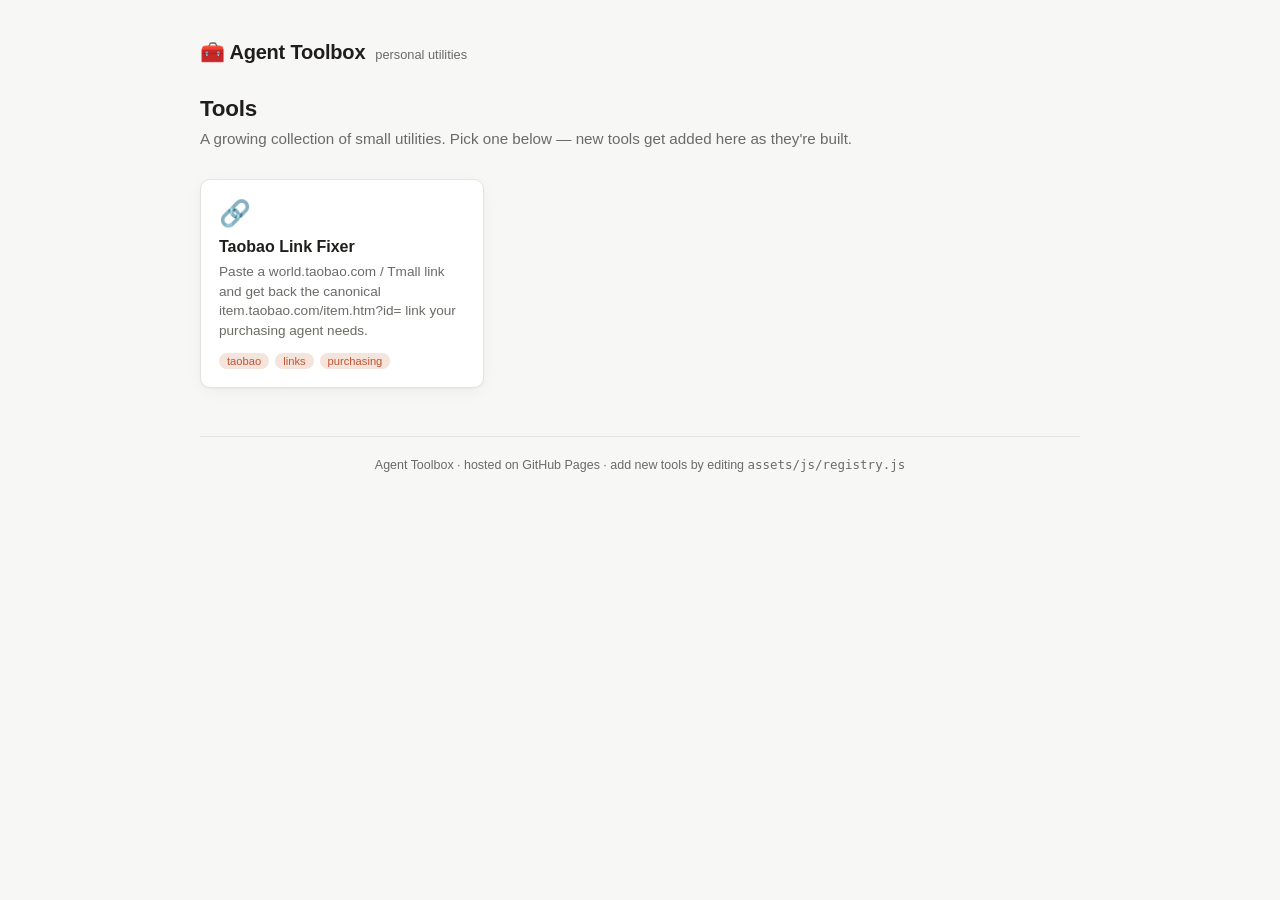
==== index.html @ f9c1779c "Add files via upload" ====
<!doctype html>
<html lang="en">
<head>
  <meta charset="UTF-8" />
  <meta name="viewport" content="width=device-width, initial-scale=1.0" />
  <title>Agent Toolbox</title>
  <link rel="stylesheet" href="assets/css/style.css" />
</head>
<body>
  <div class="wrap">
    <div class="top-nav">
      <div class="brand">
        <h1>🧰 Agent Toolbox</h1>
        <span class="tag">personal utilities</span>
      </div>
    </div>

    <h2 class="page-title">Tools</h2>
    <p class="page-sub">
      A growing collection of small utilities. Pick one below — new tools get added here as they're built.
    </p>

    <div id="tool-grid" class="tool-grid"></div>

    <footer class="page-footer">
      Agent Toolbox · hosted on GitHub Pages · add new tools by editing <code>assets/js/registry.js</code>
    </footer>
  </div>

  <script src="assets/js/registry.js"></script>
  <script>
    const grid = document.getElementById("tool-grid");

    if (!TOOLS.length) {
      grid.innerHTML = `<div class="empty-state card">No tools yet — add one to assets/js/registry.js</div>`;
    } else {
      grid.innerHTML = TOOLS.map(
        (tool) => `
        <a class="tool-card card" href="${tool.url}">
          <span class="icon">${tool.icon || "🧩"}</span>
          <h3>${tool.name}</h3>
          <p>${tool.description}</p>
          <div class="tags">
            ${(tool.tags || []).map((t) => `<span>${t}</span>`).join("")}
          </div>
        </a>`
      ).join("");
    }
  </script>
</body>
</html>
---- assets/css/style.css ----
/* Agent Toolbox — shared styles
   Add new tool pages by linking this stylesheet; no per-page CSS needed
   unless a tool has genuinely unique UI. */

:root {
  --bg: #f7f7f5;
  --surface: #ffffff;
  --surface-hover: #fbfbfa;
  --border: #e5e3de;
  --text: #1f1e1c;
  --text-muted: #6b6a66;
  --accent: #c2542f;
  --accent-hover: #a8451f;
  --accent-soft: #f4e4dc;
  --success: #2f6f4f;
  --success-soft: #e3efe8;
  --danger: #b3411f;
  --danger-soft: #f7e6e0;
  --radius: 10px;
  --shadow: 0 1px 2px rgba(20, 18, 14, 0.04), 0 4px 16px rgba(20, 18, 14, 0.04);
  --font: -apple-system, BlinkMacSystemFont, "Segoe UI", Inter, Roboto, Helvetica, Arial, sans-serif;
  --mono: ui-monospace, SFMono-Regular, "SF Mono", Menlo, Consolas, monospace;
}

@media (prefers-color-scheme: dark) {
  :root {
    --bg: #171614;
    --surface: #201f1c;
    --surface-hover: #262420;
    --border: #35332e;
    --text: #efeeea;
    --text-muted: #9c9a94;
    --accent: #e2814f;
    --accent-hover: #ee9463;
    --accent-soft: #3a2a20;
    --success: #6fbf94;
    --success-soft: #1d2f26;
    --danger: #e2814f;
    --danger-soft: #3a2318;
    --shadow: 0 1px 2px rgba(0, 0, 0, 0.2), 0 4px 16px rgba(0, 0, 0, 0.24);
  }
}

* { box-sizing: border-box; }

html, body {
  margin: 0;
  padding: 0;
  background: var(--bg);
  color: var(--text);
  font-family: var(--font);
}

body {
  min-height: 100vh;
  padding: 0 16px;
}

.wrap {
  max-width: 880px;
  margin: 0 auto;
  padding-block: 40px 64px;
}

.top-nav {
  display: flex;
  align-items: center;
  justify-content: space-between;
  gap: 12px;
  margin-bottom: 32px;
  flex-wrap: wrap;
}

.brand {
  display: flex;
  align-items: baseline;
  gap: 10px;
}

.brand h1 {
  font-size: 1.25rem;
  margin: 0;
  font-weight: 650;
  letter-spacing: -0.01em;
}

.brand .tag {
  font-size: 0.8rem;
  color: var(--text-muted);
}

a.back-link {
  color: var(--text-muted);
  text-decoration: none;
  font-size: 0.9rem;
  display: inline-flex;
  align-items: center;
  gap: 6px;
}

a.back-link:hover { color: var(--accent); }

h2.page-title {
  font-size: 1.4rem;
  margin: 0 0 6px;
  letter-spacing: -0.01em;
}

p.page-sub {
  color: var(--text-muted);
  margin: 0 0 28px;
  line-height: 1.5;
  font-size: 0.95rem;
}

.card {
  background: var(--surface);
  border: 1px solid var(--border);
  border-radius: var(--radius);
  box-shadow: var(--shadow);
}

.tool-grid {
  display: grid;
  grid-template-columns: repeat(auto-fill, minmax(230px, 1fr));
  gap: 14px;
}

.tool-card {
  display: block;
  padding: 18px;
  text-decoration: none;
  color: inherit;
  transition: border-color 0.15s ease, transform 0.15s ease;
}

.tool-card:hover {
  border-color: var(--accent);
  transform: translateY(-1px);
}

.tool-card .icon {
  font-size: 1.6rem;
  display: inline-block;
  margin-bottom: 10px;
}

.tool-card h3 {
  margin: 0 0 6px;
  font-size: 1rem;
}

.tool-card p {
  margin: 0;
  font-size: 0.85rem;
  color: var(--text-muted);
  line-height: 1.45;
}

.tool-card .tags {
  margin-top: 12px;
  display: flex;
  gap: 6px;
  flex-wrap: wrap;
}

.tool-card .tags span {
  font-size: 0.7rem;
  color: var(--accent);
  background: var(--accent-soft);
  padding: 2px 8px;
  border-radius: 999px;
}

.empty-state {
  padding: 32px;
  text-align: center;
  color: var(--text-muted);
  font-size: 0.9rem;
}

.panel {
  padding: 24px;
  margin-bottom: 20px;
}

label.field-label {
  display: block;
  font-size: 0.85rem;
  font-weight: 600;
  margin-bottom: 8px;
}

textarea, input[type="text"] {
  width: 100%;
  font-family: var(--mono);
  font-size: 0.88rem;
  padding: 12px;
  border-radius: 8px;
  border: 1px solid var(--border);
  background: var(--bg);
  color: var(--text);
  resize: vertical;
}

textarea:focus, input[type="text"]:focus {
  outline: none;
  border-color: var(--accent);
}

.btn {
  display: inline-flex;
  align-items: center;
  gap: 8px;
  padding: 10px 18px;
  border-radius: 8px;
  border: none;
  background: var(--accent);
  color: #fff;
  font-size: 0.9rem;
  font-weight: 600;
  cursor: pointer;
  transition: background 0.15s ease;
}

.btn:hover { background: var(--accent-hover); }
.btn:disabled { opacity: 0.55; cursor: not-allowed; }

.btn.secondary {
  background: transparent;
  color: var(--text-muted);
  border: 1px solid var(--border);
}

.btn.secondary:hover {
  color: var(--text);
  border-color: var(--text-muted);
  background: var(--surface-hover);
}

.btn-row {
  display: flex;
  gap: 10px;
  margin-top: 14px;
  flex-wrap: wrap;
}

.results {
  margin-top: 22px;
  display: flex;
  flex-direction: column;
  gap: 10px;
}

.result-row {
  padding: 14px 16px;
  border-radius: 8px;
  border: 1px solid var(--border);
  background: var(--bg);
  display: flex;
  flex-direction: column;
  gap: 8px;
}

.result-row.ok { border-color: var(--success); background: var(--success-soft); }
.result-row.err { border-color: var(--danger); background: var(--danger-soft); }

.result-original {
  font-size: 0.75rem;
  color: var(--text-muted);
  word-break: break-all;
}

.result-fixed {
  display: flex;
  align-items: center;
  gap: 10px;
  flex-wrap: wrap;
}

.result-fixed code {
  font-family: var(--mono);
  font-size: 0.85rem;
  word-break: break-all;
}

.result-status {
  font-size: 0.72rem;
  text-transform: uppercase;
  letter-spacing: 0.03em;
  font-weight: 700;
}

.ok .result-status { color: var(--success); }
.err .result-status { color: var(--danger); }

.copy-btn {
  border: 1px solid var(--border);
  background: var(--surface);
  color: var(--text);
  font-size: 0.75rem;
  padding: 4px 10px;
  border-radius: 6px;
  cursor: pointer;
}

.copy-btn:hover { border-color: var(--accent); color: var(--accent); }

.history-section {
  margin-top: 28px;
}

.history-section summary {
  cursor: pointer;
  font-size: 0.85rem;
  color: var(--text-muted);
  font-weight: 600;
}

.history-list {
  margin-top: 12px;
  display: flex;
  flex-direction: column;
  gap: 8px;
  max-height: 320px;
  overflow-y: auto;
}

.history-row {
  font-size: 0.78rem;
  padding: 10px 12px;
  border-radius: 6px;
  border: 1px solid var(--border);
  display: flex;
  justify-content: space-between;
  gap: 10px;
  align-items: center;
}

.history-row .meta {
  color: var(--text-muted);
}

.hint {
  font-size: 0.78rem;
  color: var(--text-muted);
  margin-top: 10px;
  line-height: 1.5;
}

footer.page-footer {
  margin-top: 48px;
  padding-top: 20px;
  border-top: 1px solid var(--border);
  color: var(--text-muted);
  font-size: 0.78rem;
  text-align: center;
}
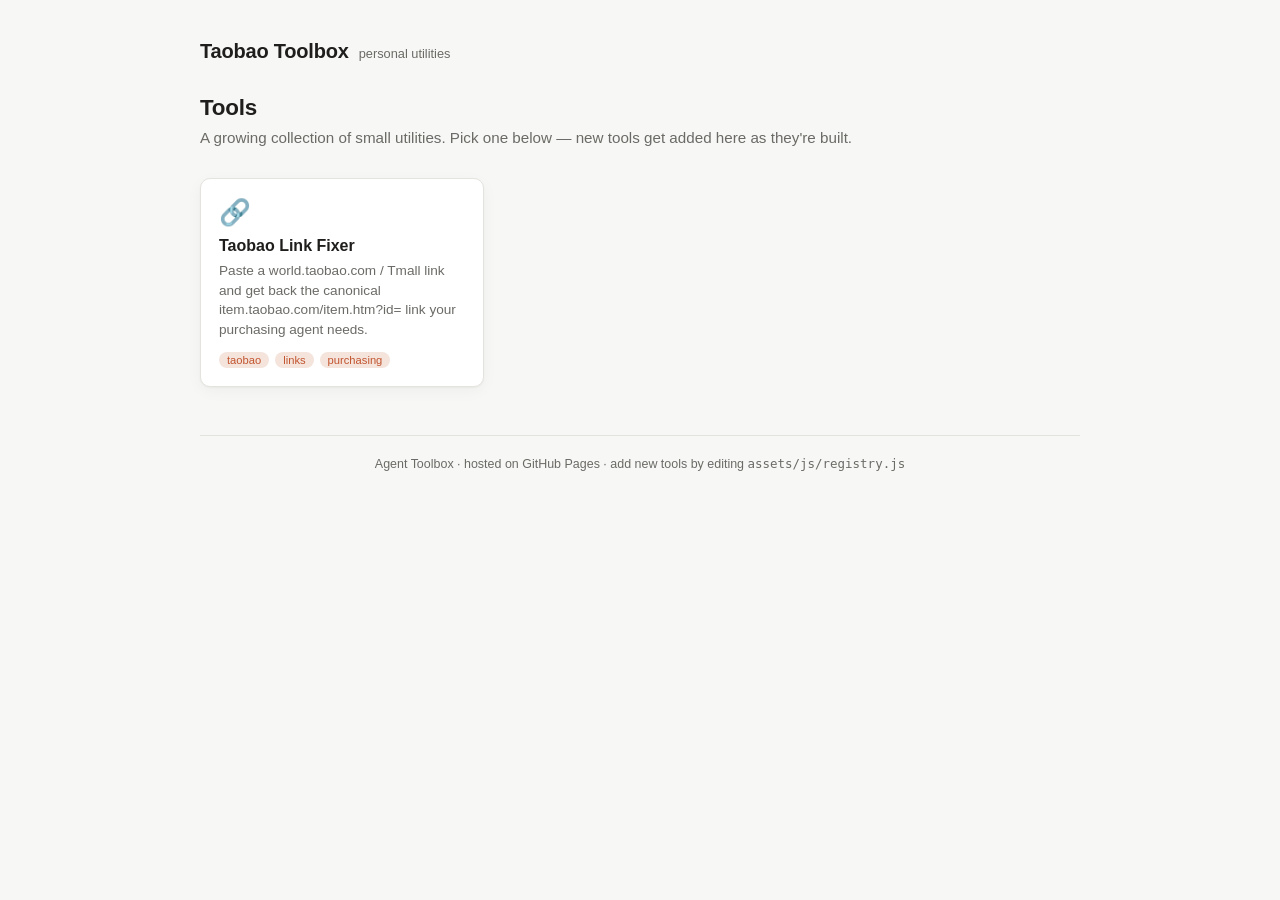
==== commit 3666f23c: "Add files via upload" ====
--- a/index.html
+++ b/index.html
@@ -10,7 +10,7 @@
   <div class="wrap">
     <div class="top-nav">
       <div class="brand">
-        <h1>🧰 Agent Toolbox</h1>
+        <h1>Taobao Toolbox</h1>
         <span class="tag">personal utilities</span>
       </div>
     </div>
